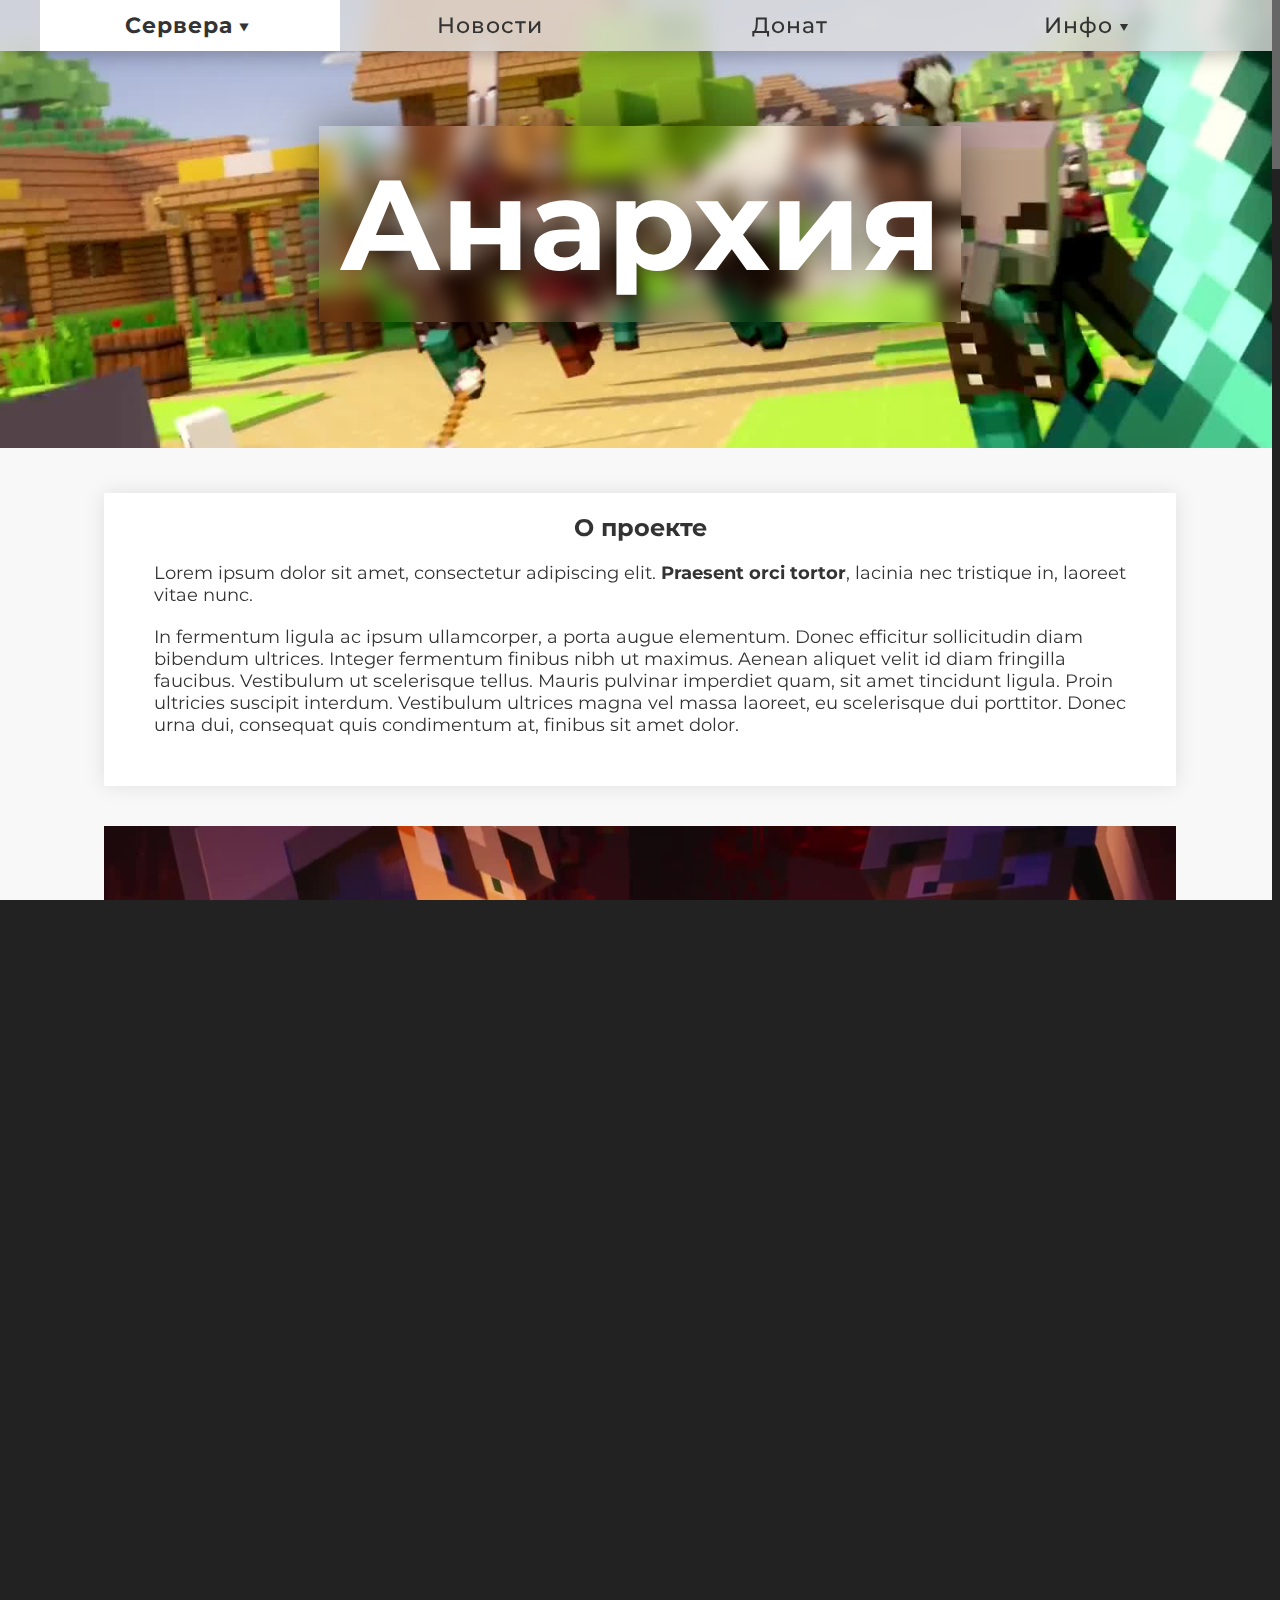
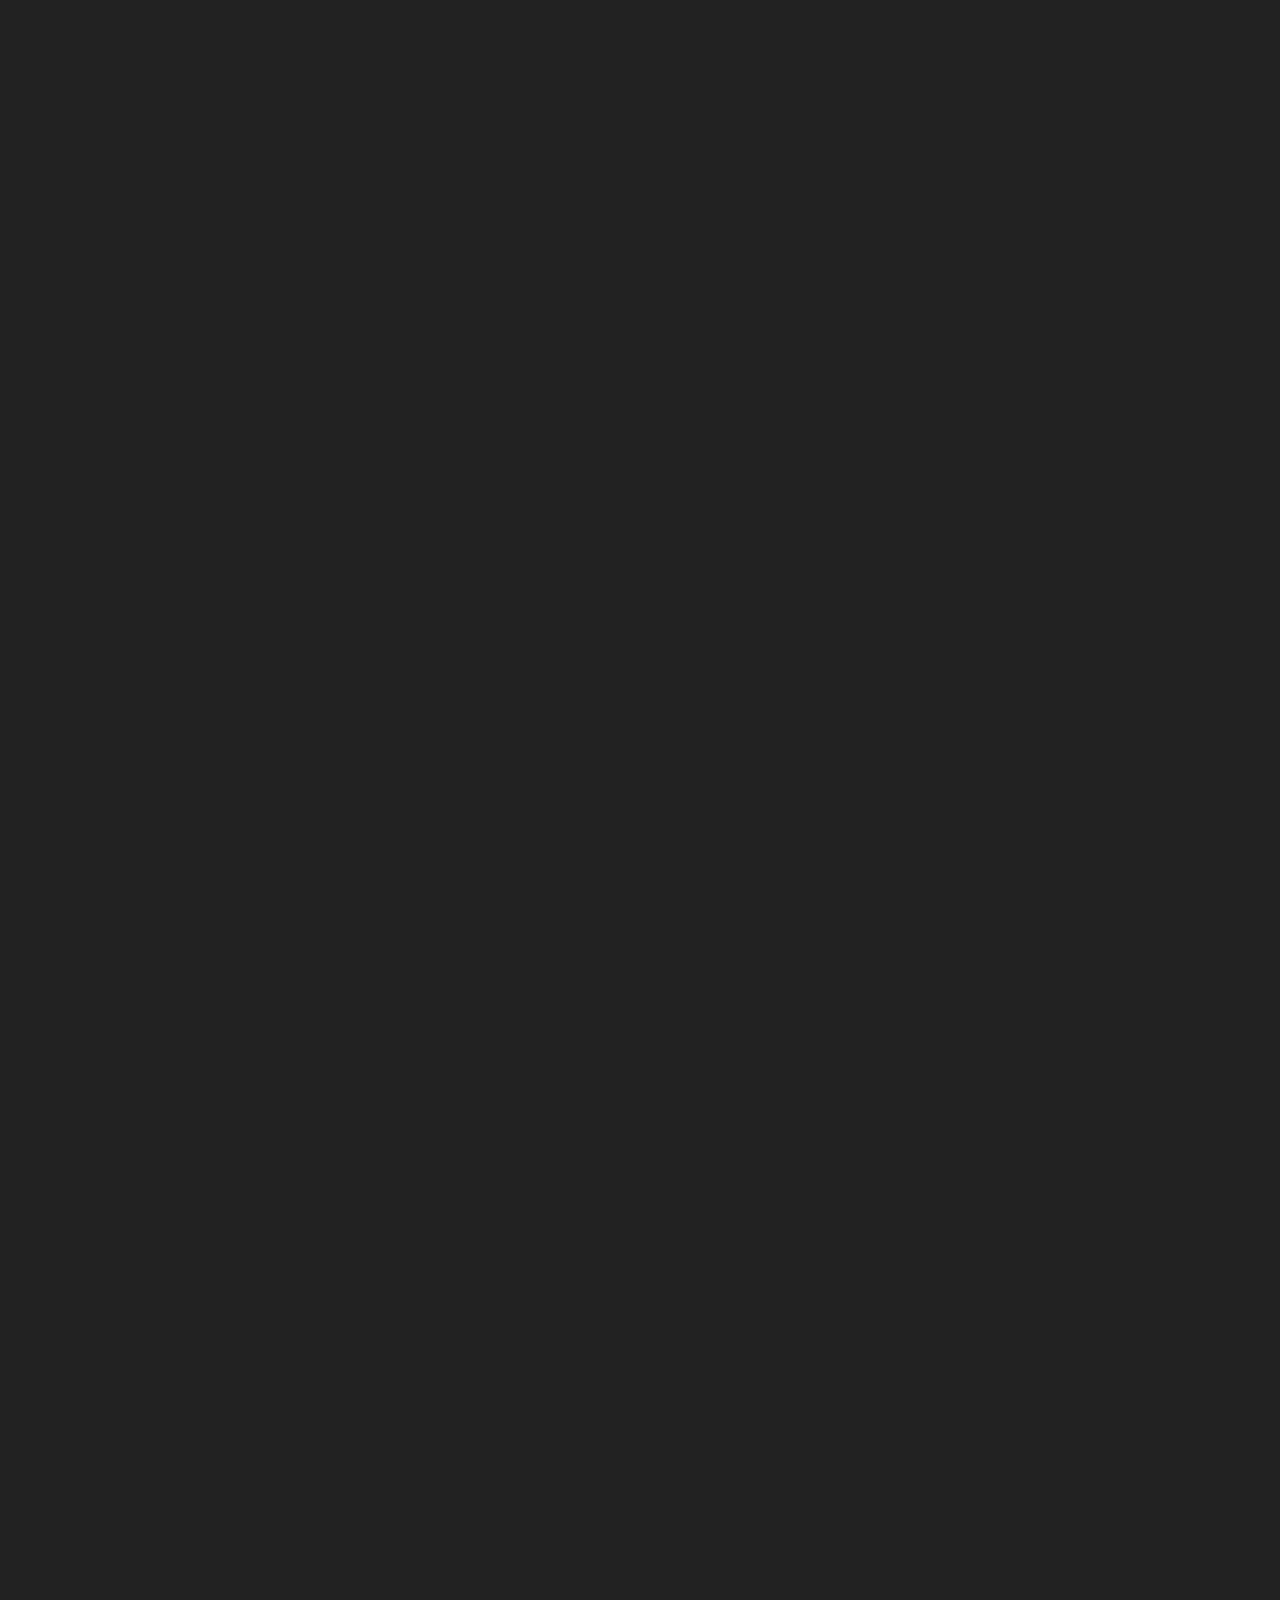
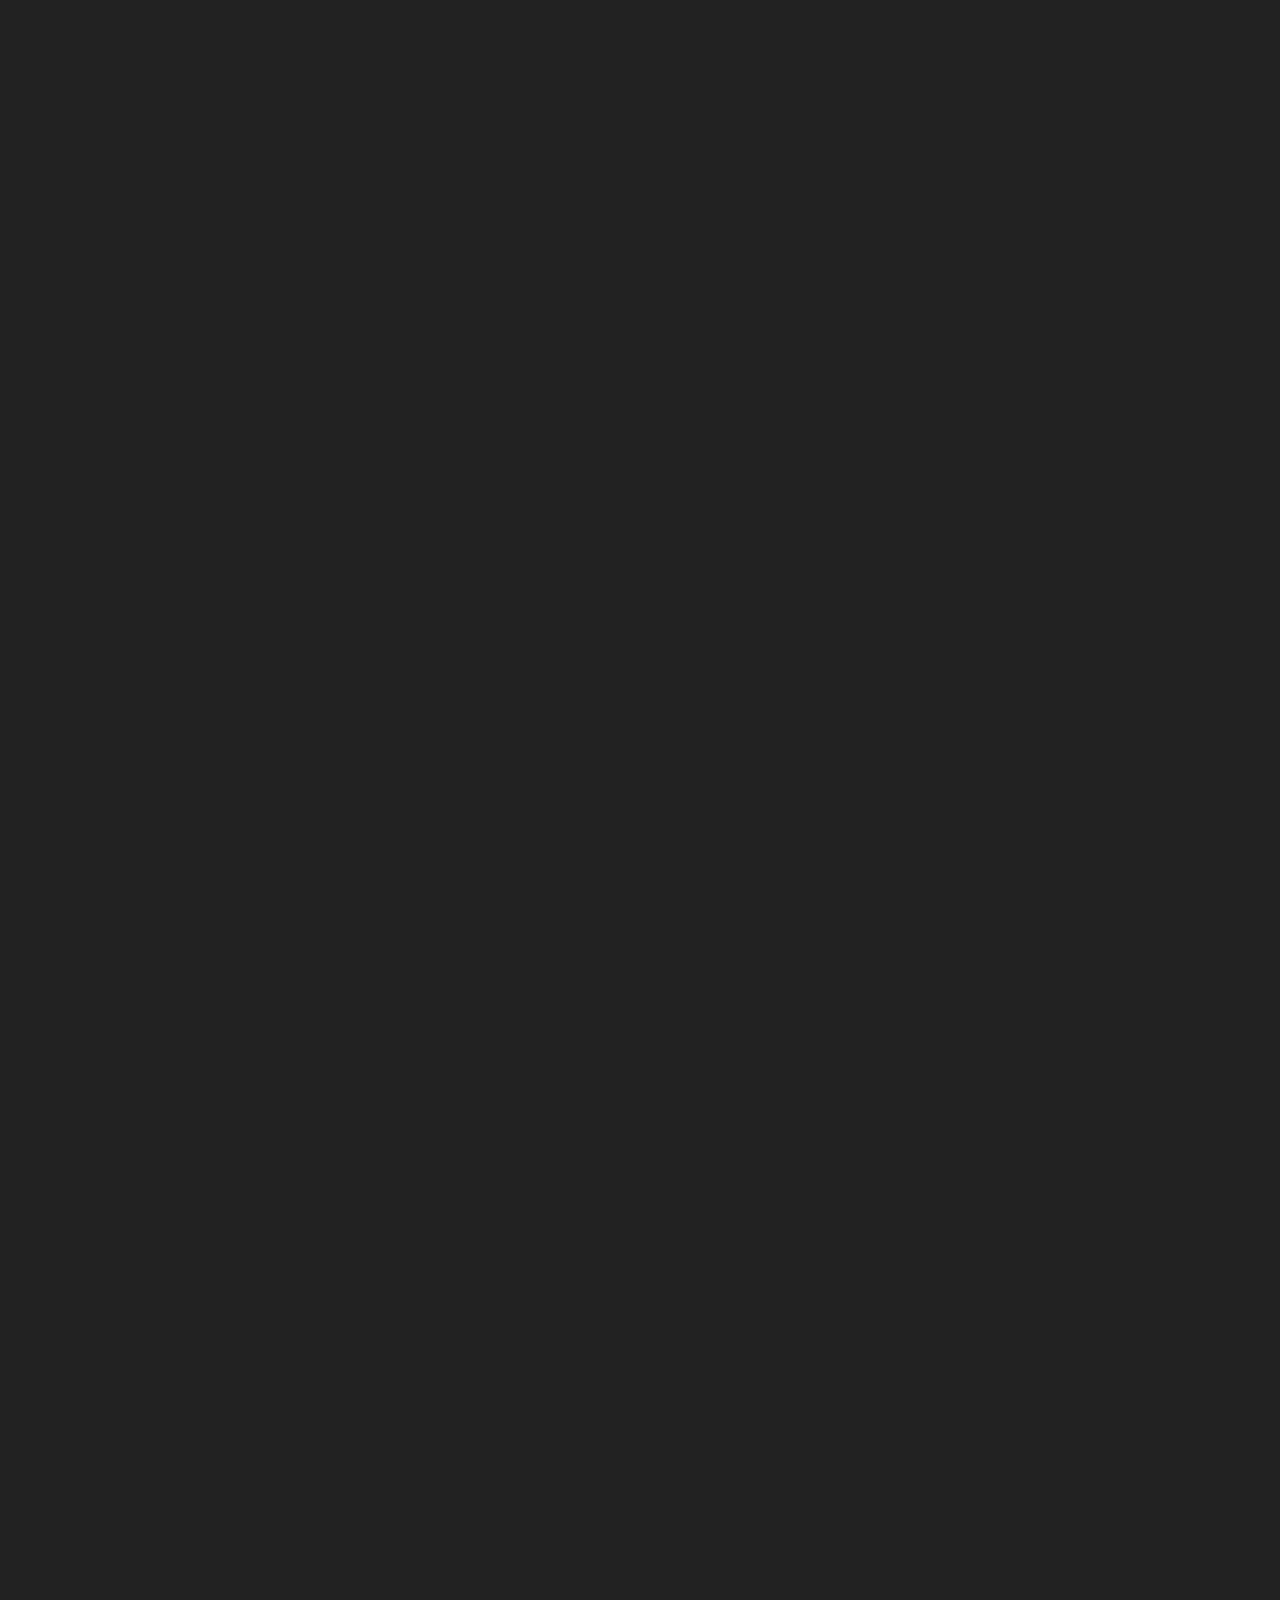
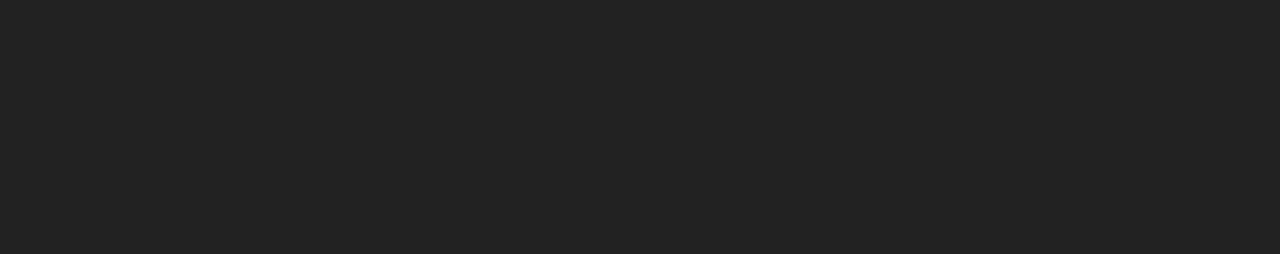
==== anarchy.html @ b5eed29a "Update v.1.7" ====
<!DOCTYPE html>
<html lang="en">
  <head>
    <link rel="shortcut icon" href="images/u_favicon.ico" type="image/x-icon">
    <link rel="stylesheet" href="css/style.css">
    <script src="libs/jquery.js"></script>
    <script src="libs/smooth-scrollbar.js"></script>
    <script src="libs/circle-progress.min.js"></script>
    <meta charset="utf-8">
    <meta name="viewport" content="width=device-width, initial-scale=1">
    <meta name="format-detection" content="telephone=no">
    <title>UltimaCraft</title>
  </head>
  <body id="smooth-scroll">
    <button class="top_bouble">⯅</button><a class="burger fixed">
      <div class="line"></div></a>
    <menu class="menu_bar">
      <ul class="menu">
        <li class="menu_button active_page">
          <ul class="sub_menu"><a class="menu_link listed" href="index.html">Сервера</a>
            <li><a class="menu_link" href="anarchy.html">Анархия</a></li>
            <li><a class="menu_link" href="index.html">Приватный</a></li>
          </ul>
        </li>
        <li class="menu_button"><a class="menu_link" href="news.html">Новости</a></li>
        <li class="menu_button"><a class="menu_link" href="donate.html">Донат</a></li>
        <li class="menu_button">
          <ul class="sub_menu"><a class="menu_link listed" href="info.html">Инфо</a>
            <li><a class="menu_link" href="info.html#rules">Правила</a></li>
            <li><a class="menu_link" href="info.html#commands">Команды</a></li>
            <li><a class="menu_link" href="info.html#mehcanics">Механики</a></li>
          </ul>
        </li>
      </ul>
    </menu>
    <div id="bg">
      <div class="block_header block_header_title"><img class="parallax_poster" src="images/anarchy/1_image.jpg" alt="">
        <h1 class="title absolute">Анархия</h1>
      </div>
      <div id="page">
        <div class="block">
          <h2>О проекте</h2>
          <p>Lorem ipsum dolor sit amet, consectetur adipiscing elit. <b>Praesent orci tortor</b>, lacinia nec tristique in, laoreet vitae nunc. </p>
          <p>In fermentum ligula ac ipsum ullamcorper, a porta augue elementum. Donec efficitur sollicitudin diam bibendum ultrices. Integer fermentum finibus nibh ut maximus. Aenean aliquet velit id diam fringilla faucibus. Vestibulum ut scelerisque tellus. Mauris pulvinar imperdiet quam, sit amet tincidunt ligula. Proin ultricies suscipit interdum. Vestibulum ultrices magna vel massa laoreet, eu scelerisque dui porttitor. Donec urna dui, consequat quis condimentum at, finibus sit amet dolor. </p>
        </div>
        <div class="block_header" id="create_a_team"><img class="parallax_poster" src="images/anarchy/2_image.jpg" alt="">
          <h1 class="title absolute">Собери команду!</h1>
        </div>
        <div class="block">
          <h2>Командная игра</h2>
          <p>Lorem ipsum dolor sit amet, consectetur adipiscing elit. <b>Praesent orci tortor</b>, lacinia nec tristique in, laoreet vitae nunc. </p>
          <p>In fermentum ligula ac ipsum ullamcorper, a porta augue elementum. Donec efficitur sollicitudin diam bibendum ultrices. Integer fermentum finibus nibh ut maximus. Aenean aliquet velit id diam fringilla faucibus. Vestibulum ut scelerisque tellus. Mauris pulvinar imperdiet quam, sit amet tincidunt ligula. Proin ultricies suscipit interdum. Vestibulum ultrices magna vel massa laoreet, eu scelerisque dui porttitor. Donec urna dui, consequat quis condimentum at, finibus sit amet dolor. </p>
        </div>
        <div class="block_header" id="hold_regions"><img class="parallax_poster" src="images/anarchy/3_image.jpg" alt="">
          <h1 class="title absolute">Захватывайте!</h1>
        </div>
        <div class="block">
          <h2>Захват регионов</h2>
          <p>Lorem ipsum dolor sit amet, consectetur adipiscing elit. <b>Praesent orci tortor</b>, lacinia nec tristique in, laoreet vitae nunc. </p>
          <p>In fermentum ligula ac ipsum ullamcorper, a porta augue elementum. Donec efficitur sollicitudin diam bibendum ultrices. Integer fermentum finibus nibh ut maximus. Aenean aliquet velit id diam fringilla faucibus. Vestibulum ut scelerisque tellus. Mauris pulvinar imperdiet quam, sit amet tincidunt ligula. Proin ultricies suscipit interdum. Vestibulum ultrices magna vel massa laoreet, eu scelerisque dui porttitor. Donec urna dui, consequat quis condimentum at, finibus sit amet dolor. </p>
        </div>
        <div class="block_header" id="fight"><img class="parallax_poster" src="images/anarchy/4_image.jpg" alt="">
          <h1 class="title absolute">Сражайтесь!</h1>
        </div>
        <div class="block">
          <h2>Кланы</h2>
          <p>Lorem ipsum dolor sit amet, consectetur adipiscing elit. <b>Praesent orci tortor</b>, lacinia nec tristique in, laoreet vitae nunc. </p>
          <p>In fermentum ligula ac ipsum ullamcorper, a porta augue elementum. Donec efficitur sollicitudin diam bibendum ultrices. Integer fermentum finibus nibh ut maximus. Aenean aliquet velit id diam fringilla faucibus. Vestibulum ut scelerisque tellus. Mauris pulvinar imperdiet quam, sit amet tincidunt ligula. Proin ultricies suscipit interdum. Vestibulum ultrices magna vel massa laoreet, eu scelerisque dui porttitor. Donec urna dui, consequat quis condimentum at, finibus sit amet dolor. </p>
        </div>
        <div class="block_header" id="win"><img class="parallax_poster" src="images/anarchy/5_image.jpg" alt="">
          <h1 class="title absolute">Побеждайте!</h1>
        </div>
        <div class="block">
          <h2>Призы</h2>
          <p>Lorem ipsum dolor sit amet, consectetur adipiscing elit. <b>Praesent orci tortor</b>, lacinia nec tristique in, laoreet vitae nunc. </p>
          <p>In fermentum ligula ac ipsum ullamcorper, a porta augue elementum. Donec efficitur sollicitudin diam bibendum ultrices. Integer fermentum finibus nibh ut maximus. Aenean aliquet velit id diam fringilla faucibus. Vestibulum ut scelerisque tellus. Mauris pulvinar imperdiet quam, sit amet tincidunt ligula. Proin ultricies suscipit interdum. Vestibulum ultrices magna vel massa laoreet, eu scelerisque dui porttitor. Donec urna dui, consequat quis condimentum at, finibus sit amet dolor. </p>
        </div>
      </div>
    </div>
    <footer>
      <div id="navigation">
        <ul class="navList">
          <li class="navItem">
            <h1>Главная</h1>
          </li>
          <li class="navItem"><a href="#servers">Сервера</a></li>
          <li class="navItem"><a href="news">Новости</a></li>
        </ul>
        <ul class="navList">
          <li class="navItem">
            <h1>Играть</h1>
          </li>
          <li class="navItem"><a href="#" target="_blank">Лаунчер Mojang</a></li>
          <li class="navItem"><a href="#">Наш Лаунчер</a></li>
        </ul>
        <ul class="navList">
          <li class="navItem">
            <h1>Донат</h1>
          </li>
          <li class="navItem"><a href="#">Задонатить</a></li>
        </ul>
        <ul class="navList">
          <li class="navItem">
            <h1>Инфо</h1>
          </li>
          <li class="navItem"><a href="#">Правила</a></li>
          <li class="navItem"><a href="#">Команды</a></li>
          <li class="navItem"><a href="#">Механики</a></li>
        </ul>
      </div><span id="copyright">© 2016-2021 SeriousCompany. All Rights Reserved.</span>
    </footer>
    <script src="js/main.js"></script>
    <script src="js/slides.js"></script>
    <script src="js/scroll-bar.js"></script>
    <script src="js/online_circles.js"></script>
    <script src="js/toggle_block.js"></script>
    <script src="js/server.js"></script>
    <script src="js/menu.js"></script>
  </body>
</html>
---- css/style.css ----
@charset "UTF-8";
@import url("https://fonts.googleapis.com/css2?family=Montserrat:ital,wght@0,100;0,200;0,300;0,400;0,500;0,600;0,700;0,800;0,900;1,100;1,200;1,300;1,400;1,500;1,600;1,700;1,800;1,900&display=swap");
@import url("https://fonts.googleapis.com/css2?family=Roboto:ital,wght@0,100;0,300;0,400;0,500;0,700;0,900;1,100;1,300;1,400;1,500;1,700;1,900&display=swap");
html {
  font-family: 'Montserrat', sans-serif;
  background-color: #222222;
  padding: 0;
  margin: 0;
  font-size: 62.5%;
  overflow-x: hidden;
  position: relative;
}

@media screen and (max-width: 875px) {
  html {
    font-size: 52.5%;
    width: 100vw;
  }
}

@media screen and (max-width: 575px) {
  html {
    font-size: 42.5%;
    width: 100vw;
  }
}

body {
  height: 100vh;
  width: 100vw;
  padding: 0;
  margin: 0;
  font-size: 1.4rem;
}

@media (prefers-color-scheme: dark) {
  body {
    color: #dddddd;
  }
}

@media (prefers-color-scheme: light) {
  body {
    color: #333333;
  }
}

@media (prefers-color-scheme: no-preference) {
  body {
    color: #333333;
  }
}

.fixed {
  position: fixed;
  top: 0;
  left: 0;
}

.custom-scrollbar-thumb {
  background-color: #666666 !important;
  border-radius: 0 !important;
  transition: background-color .5s;
}

.custom-scrollbar-thumb:hover {
  background-color: #0099ff !important;
}

.custom-scrollbar-track {
  background-color: #222222 !important;
  margin: 0 !important;
}

a {
  transition: color .5s;
}

a:hover, a:focus, a:active {
  outline: none;
  color: #FF7B01;
}

.centered {
  display: flex;
  justify-content: center;
}

header {
  height: 100vh;
  width: 100vw;
  background-color: #222222;
  background-size: cover;
  display: flex;
  justify-content: center;
  align-items: center;
  overflow: hidden;
}

#logotype {
  margin-top: 5%;
  width: 1100px;
  z-index: 1;
}

@media screen and (max-width: 575px) {
  #logotype {
    width: 100vw;
  }
}

#logotype p {
  margin: 0;
  font-size: 18.8rem;
  line-height: 15.6rem;
  font-weight: bold;
  color: white;
  display: block;
  text-shadow: 0 0 100px black;
}

@media screen and (max-width: 1024px) {
  #logotype p {
    font-size: 14.4rem;
    line-height: 12.8rem;
  }
}

@media screen and (max-width: 575px) {
  #logotype p {
    font-size: 9rem;
  }
}

#serious, #company {
  transition: transform 50ms;
  z-index: 1;
}

#company {
  text-align: right;
}

#company::after {
  content: 'C';
  position: absolute;
  right: -20%;
  font-size: 800%;
  z-index: -1;
  opacity: .02;
}

#serious::before {
  content: 'S';
  position: absolute;
  left: -20%;
  font-size: 800%;
  z-index: -1;
  opacity: .02;
}

#header_slider_box {
  position: absolute;
  overflow: hidden;
  width: inherit;
  height: inherit;
}

#header_slider {
  display: flex;
  position: relative;
  list-style-type: none;
  justify-content: center;
  width: inherit;
  height: inherit;
  margin: 0;
  padding: 0;
  overflow: hidden;
  z-index: 0;
}

.img_box {
  position: absolute;
  box-sizing: border-box;
  width: auto;
  height: auto;
  opacity: 0;
  -webkit-transition: opacity 5s;
  -moz-transition: opacity 5s;
  -o-transition: opacity 5s;
  transition: opacity 5s;
}

.img_box img {
  pointer-events: none;
  width: inherit;
  height: inherit;
}

.showing {
  opacity: 1;
}

.menu_bar {
  margin: 0;
  padding: 0;
  box-sizing: border-box;
  width: 100vw;
  backdrop-filter: blur(10px);
  position: absolute;
  box-shadow: 0 0 20px 5px rgba(0, 0, 0, 0.25);
  z-index: 4;
}

@media (prefers-color-scheme: dark) {
  .menu_bar {
    background-color: rgba(51, 51, 51, 0.8);
  }
}

@media (prefers-color-scheme: light) {
  .menu_bar {
    background-color: rgba(221, 221, 221, 0.8);
  }
}

@media (prefers-color-scheme: no-preference) {
  .menu_bar {
    background-color: rgba(51, 51, 51, 0.8);
  }
}

.menu {
  margin: 0 auto 0 auto;
  padding: 0;
  max-width: 1200px;
  display: flex;
  justify-content: space-between;
  flex-flow: row;
  list-style-type: none;
}

@media screen and (max-width: 575px) {
  .menu {
    width: 100vw;
    flex-flow: column;
  }
}

.menu_button {
  width: 100%;
  position: relative;
}

.menu_link, .sub_menu .menu_link, .sub_menu_mobile .menu_link {
  font-size: 2.2rem;
  letter-spacing: .1rem;
  font-weight: 500;
  text-decoration: none;
  display: block;
  text-align: center;
  vertical-align: middle;
  padding: 1.2rem;
  box-sizing: border-box;
  transition: background-color .5s, color .5s, padding .1s, font-size .1s;
}

@media (prefers-color-scheme: dark) {
  .menu_link, .sub_menu .menu_link, .sub_menu_mobile .menu_link {
    color: #ffffff;
  }
}

@media (prefers-color-scheme: light) {
  .menu_link, .sub_menu .menu_link, .sub_menu_mobile .menu_link {
    color: #333333;
  }
}

@media (prefers-color-scheme: no-preference) {
  .menu_link, .sub_menu .menu_link, .sub_menu_mobile .menu_link {
    color: #ffffff;
  }
}

@media screen and (max-width: 575px) {
  .menu_link, .sub_menu .menu_link, .sub_menu_mobile .menu_link {
    font-size: 2.8rem;
  }
}

.menu_link:hover, .menu_link:focus, .menu_link:active, .sub_menu .menu_link:hover, .sub_menu .menu_link:focus, .sub_menu .menu_link:active, .sub_menu_mobile .menu_link:hover, .sub_menu_mobile .menu_link:focus, .sub_menu_mobile .menu_link:active {
  outline: none;
  color: #ffffff;
  background-color: #0099ff;
}

.sub_menu, .sub_menu_mobile {
  margin: 0;
  padding: 0;
  position: absolute;
  height: inherit;
  width: inherit;
  max-height: 100%;
  overflow: hidden;
  display: flex;
  flex-flow: column;
  list-style-type: none;
  transition: max-height .5s, background-color .5s;
}

.sub_menu:hover, .sub_menu:focus, .sub_menu:active, .sub_menu_mobile:hover, .sub_menu_mobile:focus, .sub_menu_mobile:active {
  max-height: 1024px;
}

@media (prefers-color-scheme: dark) {
  .sub_menu:hover, .sub_menu:focus, .sub_menu:active, .sub_menu_mobile:hover, .sub_menu_mobile:focus, .sub_menu_mobile:active {
    background-color: #333333;
  }
}

@media (prefers-color-scheme: light) {
  .sub_menu:hover, .sub_menu:focus, .sub_menu:active, .sub_menu_mobile:hover, .sub_menu_mobile:focus, .sub_menu_mobile:active {
    background-color: #dddddd;
  }
}

@media (prefers-color-scheme: no-preference) {
  .sub_menu:hover, .sub_menu:focus, .sub_menu:active, .sub_menu_mobile:hover, .sub_menu_mobile:focus, .sub_menu_mobile:active {
    background-color: #444444;
  }
}

.sub_menu:hover .listed::after, .sub_menu:focus .listed::after, .sub_menu:active .listed::after, .sub_menu_mobile:hover .listed::after, .sub_menu_mobile:focus .listed::after, .sub_menu_mobile:active .listed::after {
  content: '⯅';
  font-size: 70%;
  margin: .5rem;
}

@media (prefers-color-scheme: dark) {
  .sub_menu .menu_link, .sub_menu_mobile .menu_link {
    background-color: rgba(51, 51, 51, 0.8);
  }
}

@media (prefers-color-scheme: light) {
  .sub_menu .menu_link, .sub_menu_mobile .menu_link {
    background-color: rgba(221, 221, 221, 0.8);
  }
}

@media (prefers-color-scheme: no-preference) {
  .sub_menu .menu_link, .sub_menu_mobile .menu_link {
    background-color: rgba(51, 51, 51, 0.8);
  }
}

.sub_menu .listed, .sub_menu_mobile .listed {
  background: rgba(0, 0, 0, 0);
}

.sub_menu_mobile {
  max-height: auto;
  position: static;
}

.listed {
  background: rgba(0, 0, 0, 0);
}

.listed::after {
  content: '⯆';
  font-size: 70%;
  margin: .5rem;
}

.active_page .menu_link {
  font-weight: 700;
}

@media (prefers-color-scheme: dark) {
  .active_page .menu_link {
    background-color: #666666;
  }
}

@media (prefers-color-scheme: light) {
  .active_page .menu_link {
    background-color: #ffffff;
  }
}

@media (prefers-color-scheme: no-preference) {
  .active_page .menu_link {
    background-color: #666666;
  }
}

.burger, .active_burger {
  width: 3rem;
  height: 3rem;
  padding: 2rem;
  box-sizing: content-box;
  backdrop-filter: blur(10px);
  box-shadow: 0 0 20px 5px rgba(0, 0, 0, 0.25);
  z-index: 5;
  border: none;
  border-radius: 0;
  position: absolute;
  display: flex;
  justify-content: center;
  align-items: center;
  cursor: pointer;
  transition: background-color .5s;
}

@media (prefers-color-scheme: dark) {
  .burger, .active_burger {
    background-color: rgba(51, 51, 51, 0.8);
  }
}

@media (prefers-color-scheme: light) {
  .burger, .active_burger {
    background-color: rgba(221, 221, 221, 0.8);
  }
}

@media (prefers-color-scheme: no-preference) {
  .burger, .active_burger {
    background-color: rgba(51, 51, 51, 0.8);
  }
}

.burger:hover .line, .active_burger:hover .line {
  background-color: #0099ff;
}

.burger:hover .line::before, .active_burger:hover .line::before {
  background-color: #0099ff;
}

.burger:hover .line::after, .active_burger:hover .line::after {
  background-color: #0099ff;
}

.burger .line, .active_burger .line {
  width: 100%;
  height: .5rem;
  background-color: #ffffff;
  position: relative;
  transition: background-color .5s;
}

.burger .line::before, .active_burger .line::before {
  content: '';
  height: .5rem;
  width: 100%;
  position: absolute;
  top: -1rem;
  left: 0;
  max-width: 100%;
  background-color: #ffffff;
  transition: background-color .5s, max-width .5s, top .5s;
}

.burger .line::after, .active_burger .line::after {
  content: '';
  height: .5rem;
  width: 100%;
  position: absolute;
  top: 1rem;
  right: 0;
  max-width: 100%;
  background-color: #ffffff;
  transition: background-color .5s, max-width .5s, top .5s;
}

.active_burger .line::before {
  top: 0;
}

.active_burger .line::after {
  top: 0;
}

.top_bouble {
  font-family: 'Montserrat', sans-serif;
  position: absolute;
  z-index: 10;
  right: 5vw;
  width: 7rem;
  height: 7rem;
  margin-bottom: -5vh;
  cursor: pointer;
  font-size: 4.8rem;
  border: none;
  background-color: rgba(51, 51, 51, 0.8);
  backdrop-filter: blur(10px);
  color: #ffffff;
  text-align: center;
  border-radius: 0;
  box-shadow: 0 0 20px rgba(0, 0, 0, 0.25);
  transition: background-color .5s;
}

.top_bouble:hover, .top_bouble:focus, .top_bouble:active {
  outline: none;
  background-color: #0099ff;
}

#bg {
  max-width: 100vw;
  position: relative;
  z-index: 3;
}

@media (prefers-color-scheme: dark) {
  #bg {
    background-color: #222222;
  }
}

@media (prefers-color-scheme: light) {
  #bg {
    background-color: #f8f8f8;
  }
}

@media (prefers-color-scheme: no-preference) {
  #bg {
    background-color: #f8f8f8;
  }
}

#page {
  max-width: 1200px;
  margin: 0 auto 0 auto;
  box-sizing: border-box;
  padding: 5vh 5vw;
  position: relative;
}

@media screen and (max-width: 575px) {
  #page {
    width: 100vw;
    padding: 3vh 5vw;
  }
}

#page .right, #page .left {
  font-size: 3.6rem;
  background: linear-gradient(0.25turn, rgba(0, 153, 255, 0.25), rgba(255, 255, 255, 0));
  padding: .5rem 2rem;
  font-weight: bold;
  margin: 4rem 0;
}

@media screen and (max-width: 575px) {
  #page .right, #page .left {
    padding: 0;
  }
}

#page .right {
  text-align: right;
  background: linear-gradient(0.25turn, rgba(255, 255, 255, 0), rgba(0, 153, 255, 0.25));
}

.server_box {
  box-sizing: border-box;
  background-color: #ffffff;
  display: flex;
  justify-content: space-between;
  margin-bottom: 4rem;
  box-shadow: 0 0 20px rgba(0, 0, 0, 0.1);
  transform: scale(1);
  transition: transform .5s, box-shadow .5s;
}

@media screen and (max-width: 575px) {
  .server_box {
    flex-direction: column;
  }
}

.server_box:hover {
  box-shadow: 0 0 20px rgba(0, 0, 0, 0.25);
  transform: scale(1.01);
}

.server_box::last-child {
  margin-bottom: 0;
}

.server_box .left_part {
  display: flex;
}

@media screen and (max-width: 575px) {
  .server_box .left_part {
    flex-direction: row;
    margin: 1rem 0;
  }
}

.server_box .left_part img {
  width: 10rem;
  height: 10rem;
}

.server_box .left_part .info {
  margin-left: 2rem;
  display: flex;
  flex-direction: column;
  justify-content: space-around;
}

.server_box .left_part .info h2 {
  font-weight: bold;
  font-size: 2.4rem;
  margin: 0;
}

.server_box .left_part .ip {
  display: flex;
  flex-direction: row;
  justify-content: space-between;
}

@media screen and (max-width: 575px) {
  .server_box .left_part .ip {
    flex-direction: column;
  }
}

.server_box .left_part .ip a, .server_box .left_part .ip p {
  font-weight: bold;
  font-size: 1.8rem;
  margin: 0;
  margin-right: 2rem;
}

.server_box .left_part .ip a {
  color: #0099ff;
}

.server_box .left_part .ip .ip_adress {
  cursor: pointer;
}

.server_box .right_part {
  display: flex;
  align-items: center;
}

@media screen and (max-width: 575px) {
  .server_box .right_part {
    flex-direction: column;
    margin: 1rem 0;
  }
}

.status {
  display: flex;
  align-items: center;
  height: auto;
}

.status p {
  margin-left: auto;
  text-align: right;
  font-weight: bold;
  margin-right: 3rem;
  text-transform: uppercase;
  font-size: 1.8rem;
}

@media screen and (max-width: 575px) {
  .status .circle_bar {
    transform: scale(0.5);
  }
  .status .circle_bar span {
    transform: scale(2.5);
    margin-right: -300%;
  }
}

.online {
  background: linear-gradient(0.25turn, rgba(255, 255, 255, 0), rgba(67, 255, 1, 0.25));
}

@media screen and (max-width: 575px) {
  .online {
    background: linear-gradient(0.5turn, rgba(255, 255, 255, 0), rgba(67, 255, 1, 0.25));
  }
}

.online .status p {
  color: #43FF01;
}

.offline {
  background: linear-gradient(0.25turn, rgba(255, 255, 255, 0), rgba(255, 123, 1, 0.25));
}

@media screen and (max-width: 575px) {
  .offline {
    background: linear-gradient(0.5turn, rgba(255, 255, 255, 0), rgba(255, 123, 1, 0.25));
  }
}

.offline .status p {
  color: #FF7B01;
}

.only_registered {
  background: linear-gradient(0.25turn, rgba(255, 255, 255, 0), rgba(0, 153, 255, 0.25));
}

@media screen and (max-width: 575px) {
  .only_registered {
    background: linear-gradient(0.5turn, rgba(255, 255, 255, 0), rgba(0, 153, 255, 0.25));
  }
}

.only_registered .status p {
  color: #0099ff;
}

.circle_bar {
  position: relative;
  display: flex;
  justify-content: center;
  align-items: center;
}

.circle_bar span {
  font-size: 1.4rem;
  font-weight: 600;
  position: absolute;
}

.block_header {
  overflow: hidden;
  display: flex;
  align-items: center;
  justify-content: center;
  position: relative;
  margin-bottom: 4rem;
}

.block_header img {
  width: 100%;
  margin: 0;
}

.block_header_title {
  height: 35vw;
  margin: 0;
}

.block_header_title .title {
  backdrop-filter: blur(10px);
  padding: 2rem;
  box-shadow: 0 0 50px rgba(0, 0, 0, 0.5);
}

.title {
  display: inline-block;
  color: #ffffff;
  font-size: 12.8rem;
  width: auto;
  text-align: center;
  text-shadow: 0 0 50px rgba(0, 0, 0, 0.7);
}

@media screen and (max-width: 875px) {
  .title {
    font-size: 7.2rem;
  }
}

.absolute {
  position: absolute;
}

.block, .card {
  box-sizing: border-box;
  position: relative;
  display: flex;
  flex-direction: column;
  justify-content: space-between;
  margin-bottom: 4rem;
  overflow: hidden;
  padding-bottom: 5rem;
  max-width: auto;
  box-shadow: 0 0 20px rgba(0, 0, 0, 0.1);
  transform: scale(1);
  transition: transform .5s, box-shadow .5s;
}

@media (prefers-color-scheme: dark) {
  .block, .card {
    background-color: #333333;
  }
}

@media (prefers-color-scheme: light) {
  .block, .card {
    background-color: #ffffff;
  }
}

@media (prefers-color-scheme: no-preference) {
  .block, .card {
    background-color: #ffffff;
  }
}

.block:hover, .card:hover {
  box-shadow: 0 0 20px rgba(0, 0, 0, 0.25);
  transform: scale(1.01);
}

.block::last-child, .card::last-child {
  margin-bottom: 0;
}

.block h2, .card h2 {
  font-size: 2.4rem;
  text-align: center;
  margin: 2rem 0 0 0;
}

.block .block_header, .card .block_header {
  max-height: 30vh;
  margin: 0;
}

.content, .block {
  position: relative;
  display: flex;
  flex-direction: column;
}

.content p, .content ul, .content li, .content hr, .content iframe, .content img, .content .text_box, .block p, .block ul, .block li, .block hr, .block iframe, .block img, .block .text_box {
  margin: 2rem 5rem 0 5rem;
  padding: 0;
  font-size: 1.8rem;
  box-sizing: border-box;
}

@media screen and (max-width: 575px) {
  .content p, .content ul, .content li, .content hr, .content iframe, .content img, .content .text_box, .block p, .block ul, .block li, .block hr, .block iframe, .block img, .block .text_box {
    margin: .5rem 2rem 0 2rem;
  }
}

.content ul, .block ul {
  list-style: square;
}

.content li, .block li {
  margin: 2rem 0 0 2rem;
}

.content a, .block a {
  color: #0099ff;
  transition: color .5s;
}

.content a:hover, .content a:focus, .content a:active, .block a:hover, .block a:focus, .block a:active {
  outline: none;
  color: #FF7B01;
}

.content hr, .block hr {
  width: calc(100% - 10rem);
}

.content iframe, .block iframe {
  margin-right: auto;
  margin-left: auto;
}

.content iframe, .content img, .block iframe, .block img {
  box-shadow: 0 0 20px rgba(0, 0, 0, 0.25);
}

.content .blue, .block .blue {
  color: #0099ff;
}

.content .orange, .block .orange {
  color: #FF7B01;
}

.content .green, .block .green {
  color: #43FF01;
}

.content .text_box, .block .text_box {
  position: relative;
  overflow-y: scroll;
  height: auto;
}

.content .text_box p, .block .text_box p {
  margin: 0;
  margin-top: 2rem;
}

.show, .hide {
  display: inline;
  color: #0099ff;
  margin: 2rem auto 0 auto;
  text-decoration: none;
}

.publication {
  display: flex;
  justify-content: space-between;
  margin: 2rem 5rem 0 5rem;
  padding: 0;
  font-size: 1.2rem;
  word-spacing: .5rem;
  color: #666666;
}

.button {
  cursor: pointer;
  padding: 1rem 3rem;
  border: none;
  border-radius: 0;
  font-size: 1.8rem;
  font-weight: 600;
  box-shadow: 0 0 20px rgba(0, 0, 0, 0);
  transition: background-color .5s, box-shadow .5s;
}

@media (prefers-color-scheme: dark) {
  .button {
    background-color: #666666;
    color: #ffffff;
  }
}

@media (prefers-color-scheme: light) {
  .button {
    background-color: #333333;
    color: #ffffff;
  }
}

@media (prefers-color-scheme: no-preference) {
  .button {
    background-color: #333333;
    color: #ffffff;
  }
}

.button:hover, .button:focus, .button:active {
  outline: none;
  background-color: #0099ff;
  box-shadow: 0 0 20px rgba(0, 0, 0, 0.25);
}

.support {
  display: flex;
  justify-content: center;
}

.support .button {
  font-size: 2.4rem;
  padding: 2rem 6rem;
}

.email {
  cursor: pointer;
}

.cards_box {
  position: relative;
  display: flex;
  flex-direction: row;
  flex-wrap: wrap;
  justify-content: space-around;
}

.card {
  max-width: 400px;
  display: block;
}

.card:hover .block_header {
  transform: scale(1.05);
}

.card .block_header {
  max-height: 100vh;
  overflow: hidden;
  display: flex;
  align-items: center;
  transition: transform 3s;
}

.card .block_header img {
  width: 100%;
  height: 100%;
  margin: 0;
}

.card ul, .card p {
  margin: 1rem 5rem 0 5rem;
  font-size: 1.8rem;
  font-weight: bold;
}

.card ul {
  padding-left: 1.8rem;
  overflow: hidden;
}

.card li {
  font-size: 1.4rem;
  font-weight: 500;
}

.card a {
  color: #0099ff;
}

.card a:hover {
  color: #FF7B01;
}

.money, .button_buy {
  display: flex;
  flex-direction: column;
}

.buy {
  margin: 2rem 5rem 0 5rem;
  display: flex;
  justify-content: space-between;
}

.price {
  font-size: 3.6rem;
  font-weight: 600;
  color: #0099ff;
}

.old_price {
  font-size: 2.4rem;
  text-decoration: line-through;
}

.blue {
  background: linear-gradient(rgba(255, 255, 255, 0) 50%, rgba(0, 153, 255, 0.25));
}

.blue .price {
  color: #0099ff;
}

.blue .old_price {
  color: rgba(0, 153, 255, 0.5);
}

.green {
  background: linear-gradient(rgba(255, 255, 255, 0) 50%, rgba(67, 255, 1, 0.25));
}

.green .price {
  color: #43FF01;
}

.green .old_price {
  color: rgba(67, 255, 1, 0.5);
}

.orange {
  background: linear-gradient(rgba(255, 255, 255, 0) 50%, rgba(255, 123, 1, 0.25));
}

.orange .price {
  color: #FF7B01;
}

.orange .old_price {
  color: rgba(255, 123, 1, 0.5);
}

.yellow {
  background: linear-gradient(rgba(255, 255, 255, 0) 50%, rgba(255, 184, 0, 0.25));
}

.yellow .price {
  color: #FFB800;
}

.yellow .old_price {
  color: rgba(255, 184, 0, 0.5);
}

.magenta {
  background: linear-gradient(rgba(255, 255, 255, 0) 50%, rgba(255, 0, 122, 0.25));
}

.magenta .price {
  color: #FF007A;
}

.magenta .old_price {
  color: rgba(255, 0, 122, 0.5);
}

.purple {
  background: linear-gradient(rgba(255, 255, 255, 0) 50%, rgba(158, 0, 255, 0.25));
}

.purple .price {
  color: #9E00FF;
}

.purple .old_price {
  color: rgba(158, 0, 255, 0.5);
}

.copied_popup {
  position: absolute;
  color: #ffffff;
  font-weight: bolder;
  background-color: #0099ff;
  padding: 1rem;
  margin-top: -1rem;
  box-shadow: 0 0 20px rgba(0, 0, 0, 0.25);
}

.copied_popup::before {
  content: '';
  position: absolute;
  width: 1.5rem;
  height: 1.5rem;
  background-color: #0099ff;
  transform: rotateZ(45deg);
  margin-left: -1.8rem;
  margin-top: 0.3rem;
}

footer {
  display: flex;
  justify-content: center;
  flex-direction: column;
  box-shadow: 0 0 20px 5px rgba(0, 0, 0, 0.25);
  padding: 6vh 0;
}

@media (prefers-color-scheme: dark) {
  footer {
    background-color: #333333;
    color: #666666;
  }
}

@media (prefers-color-scheme: light) {
  footer {
    background-color: #dddddd;
    color: #666666;
  }
}

@media (prefers-color-scheme: no-preference) {
  footer {
    background-color: #333333;
    color: #666666;
  }
}

footer ul {
  padding: 0;
  margin: 0;
  list-style-type: none;
}

footer a {
  color: #0099ff;
  font-size: 1.8rem;
  font-weight: 500;
  text-decoration: none;
  line-height: 3rem;
  transition: color .5s;
}

footer a:hover {
  color: #ffffff;
}

#copyright {
  font-size: 1.8rem;
  font-weight: 500;
  margin: 0 auto;
  margin-top: 6vh;
}

@media screen and (max-width: 575px) {
  #copyright {
    font-size: 1.4rem;
  }
}

#navigation {
  display: flex;
  width: 1200px;
  margin: 0 auto;
  box-sizing: border-box;
  padding: 0 5vw;
  align-content: center;
  justify-content: space-between;
  flex-direction: row;
}

@media screen and (max-width: 575px) {
  #navigation {
    flex-direction: column;
    width: 100vw;
  }
}
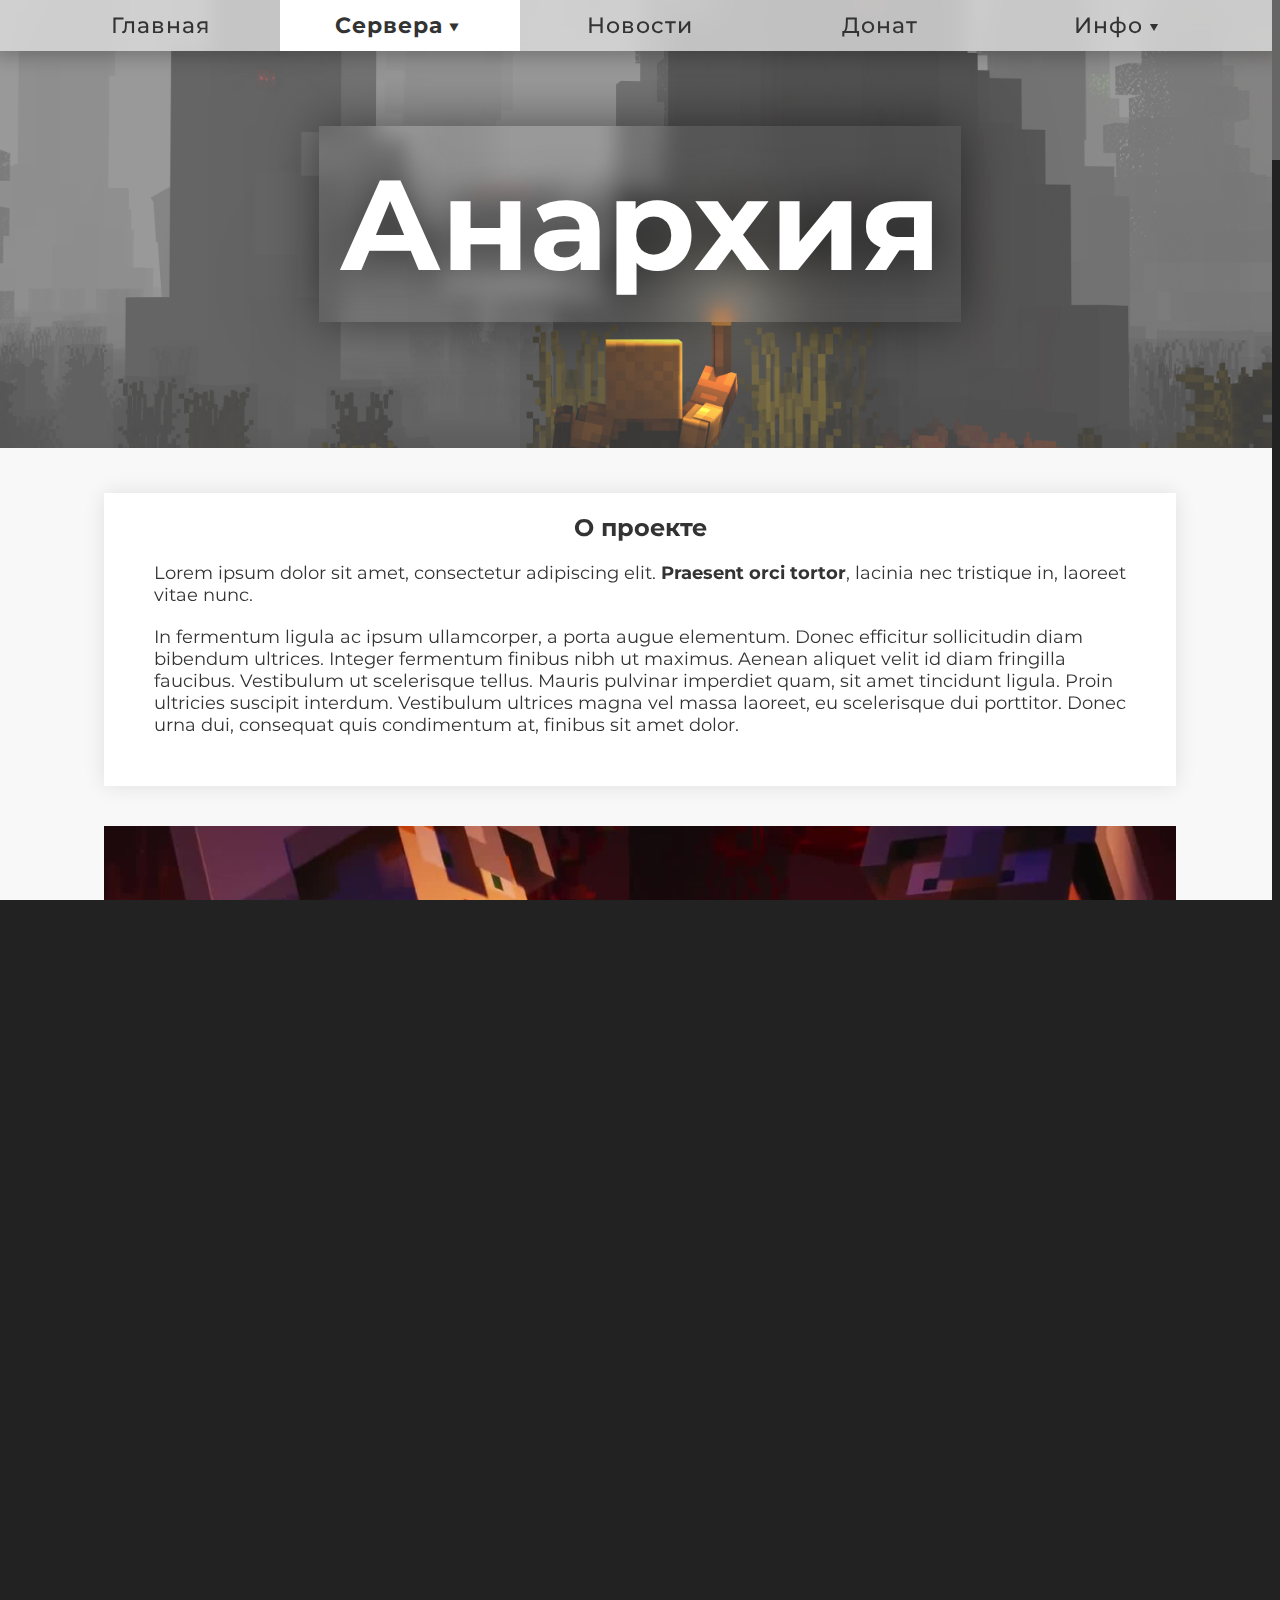
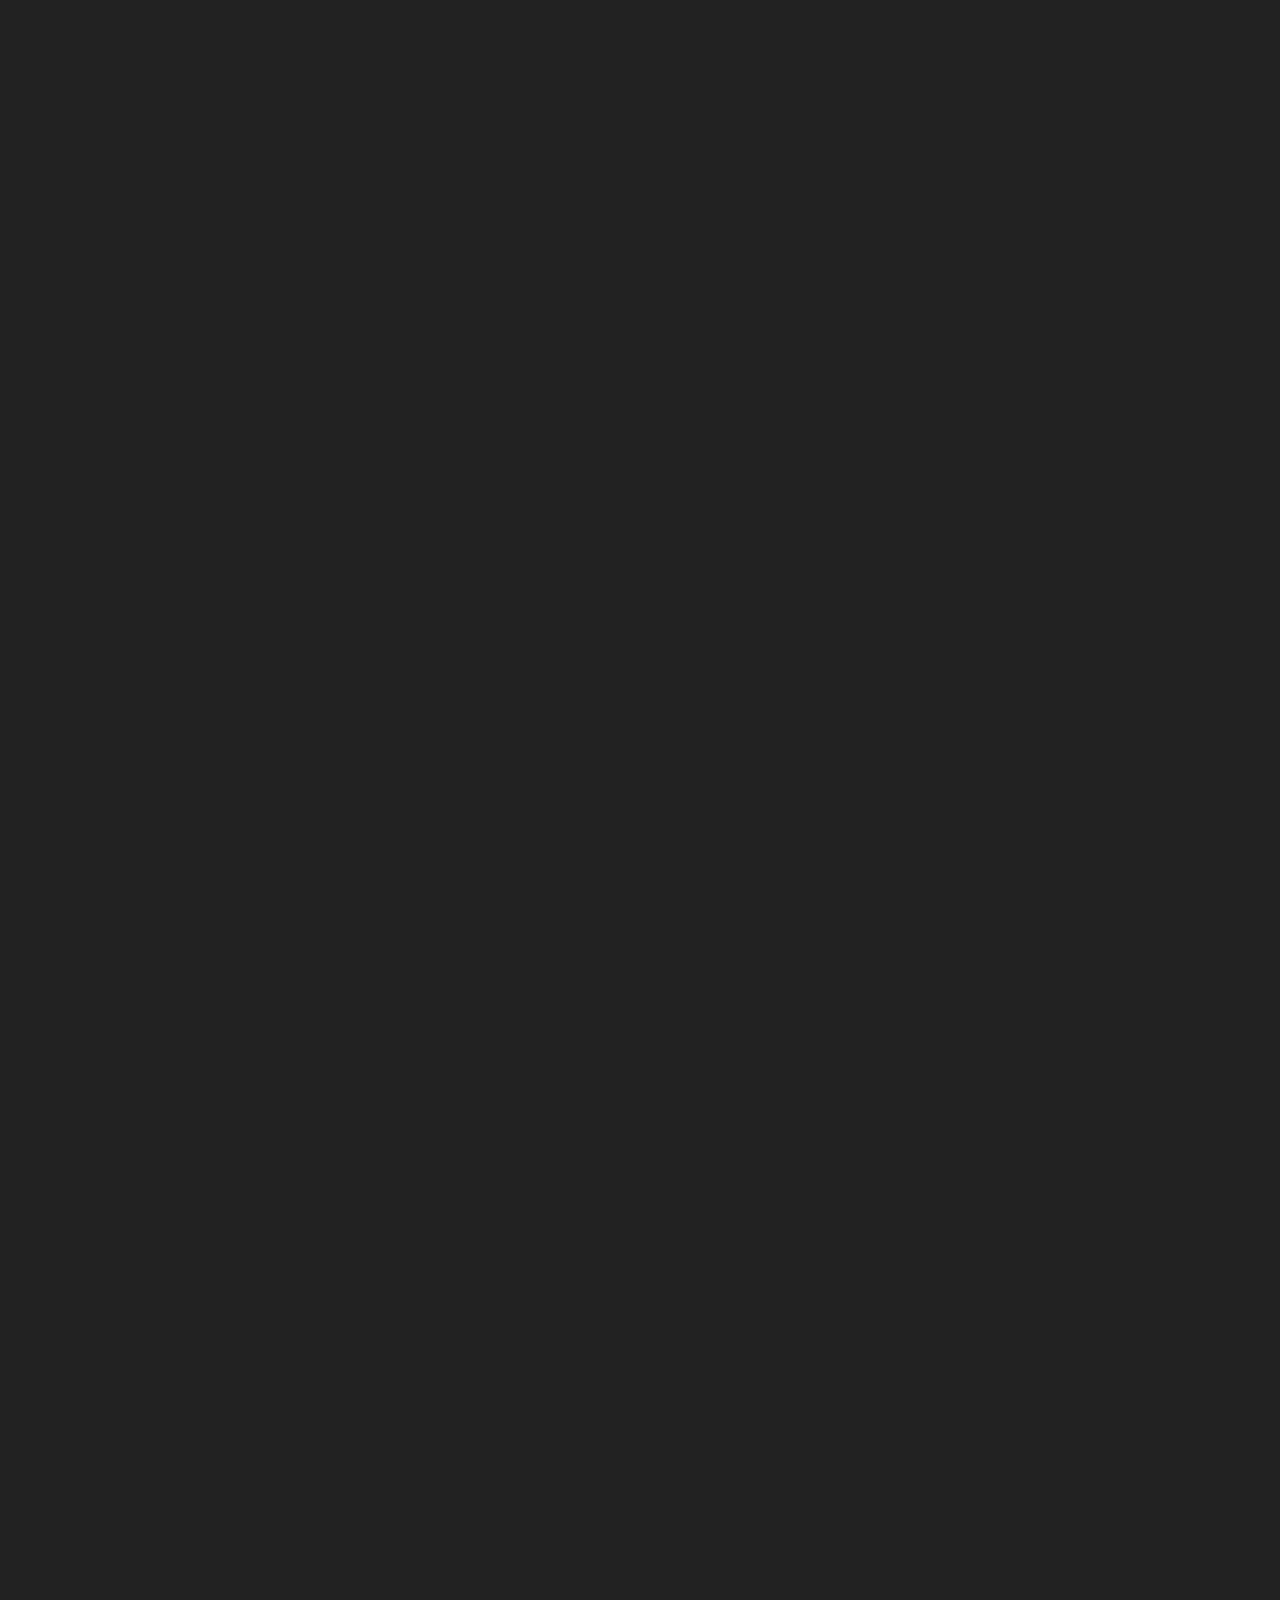
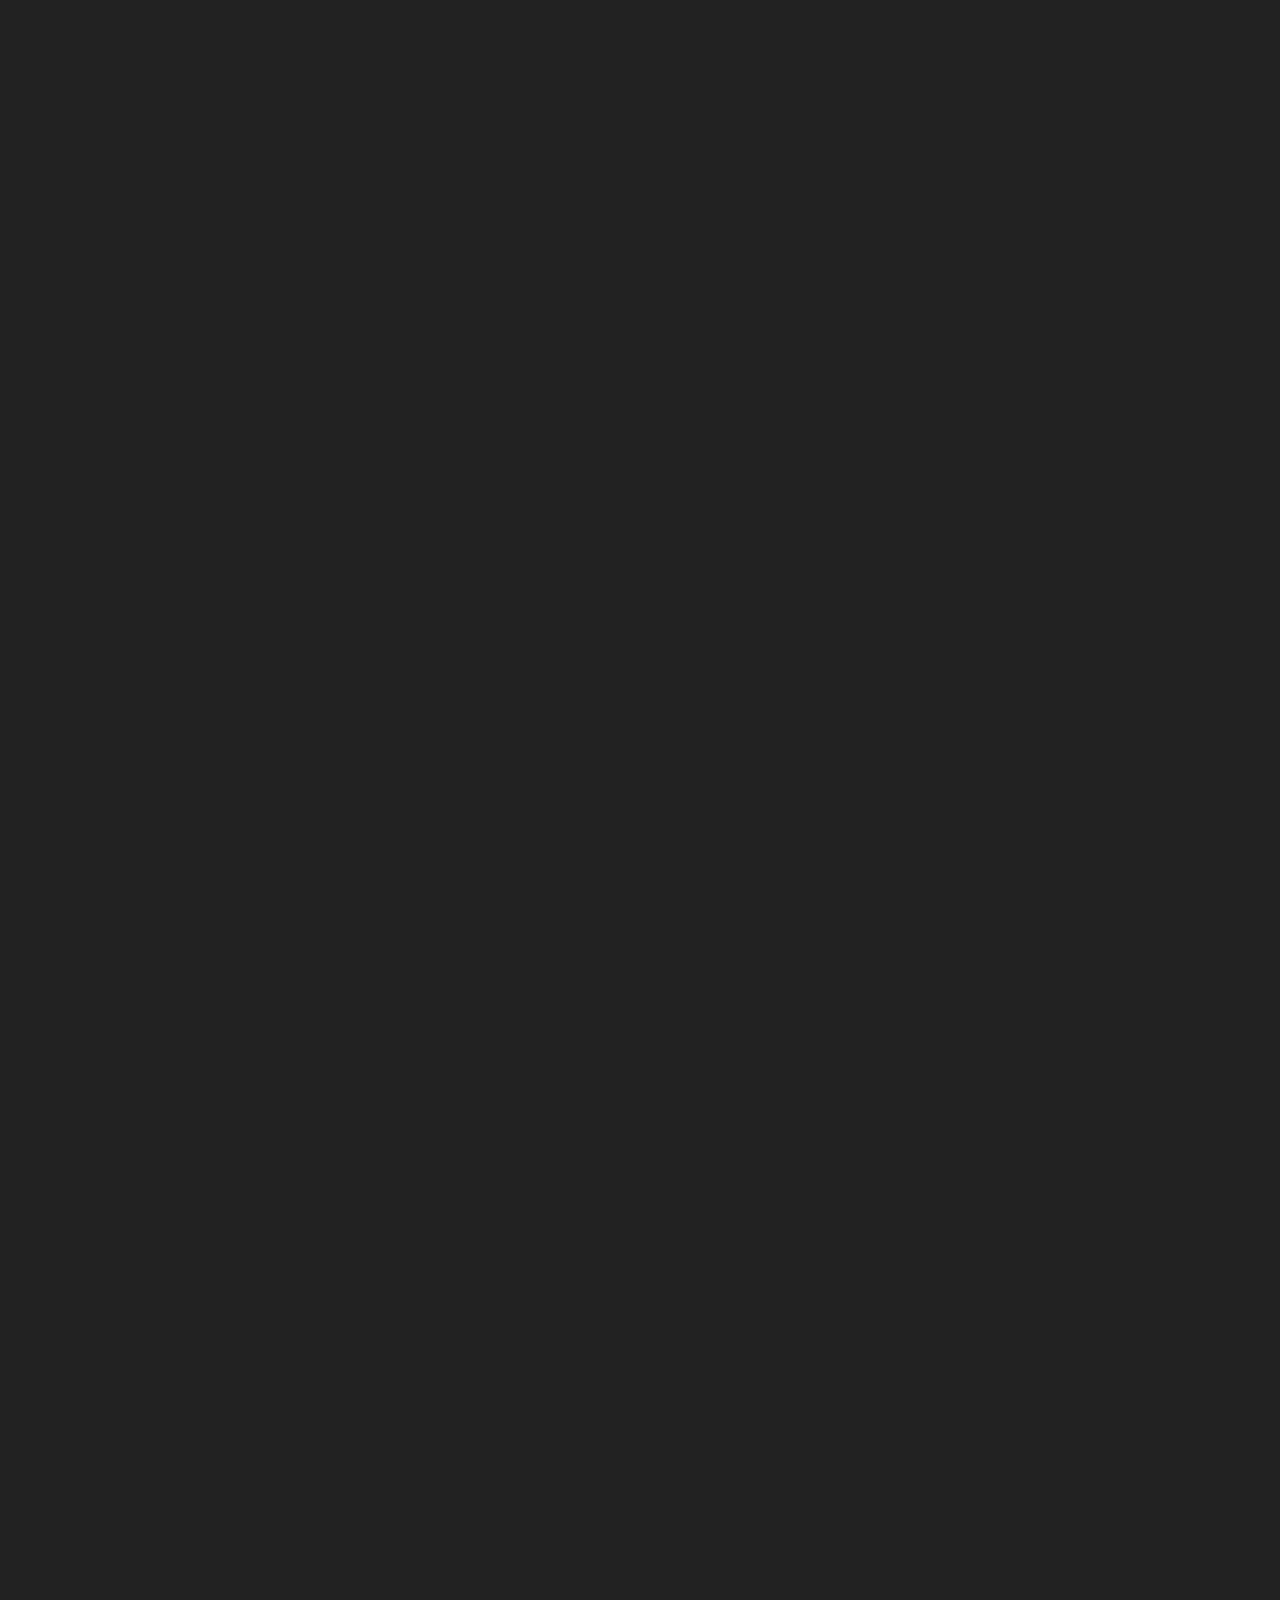
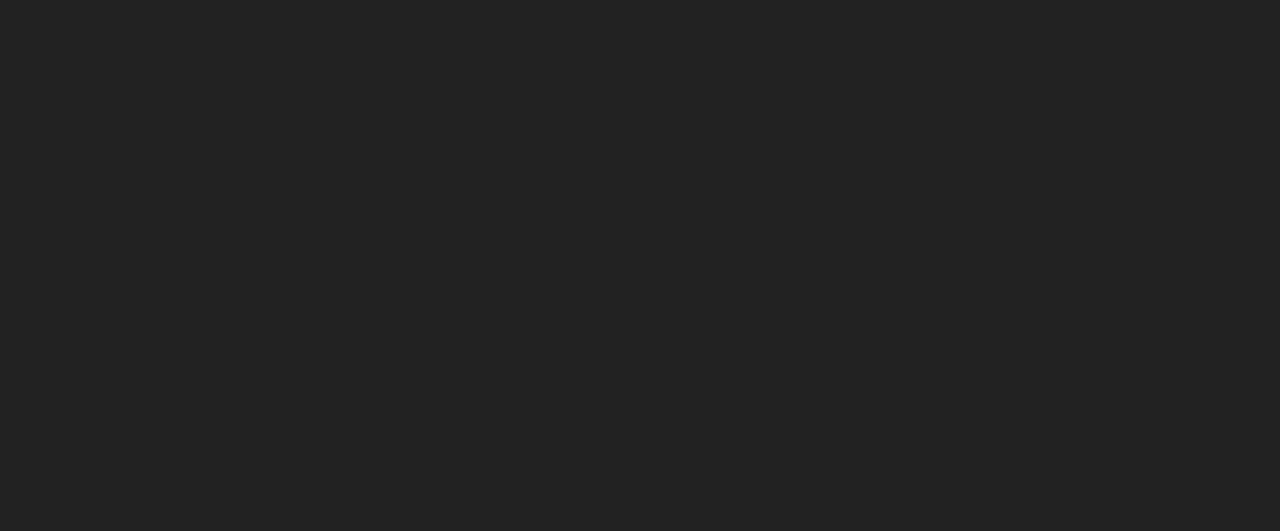
==== commit f83a64d0: "Update v.1.8" ====
--- a/anarchy.html
+++ b/anarchy.html
@@ -12,20 +12,23 @@
     <title>UltimaCraft</title>
   </head>
   <body id="smooth-scroll">
-    <button class="top_bouble">⯅</button><a class="burger fixed">
+    <button class="top_bouble">⯅</button>
+    <div class="fixed" id="loading_screen"></div><a class="burger fixed">
       <div class="line"></div></a>
     <menu class="menu_bar">
       <ul class="menu">
+        <li class="menu_button"><a class="menu_link" href="index.html">Главная</a></li>
         <li class="menu_button active_page">
-          <ul class="sub_menu"><a class="menu_link listed" href="index.html">Сервера</a>
+          <ul class="sub_menu"><a class="menu_link listed" href="servers.html">Сервера</a>
             <li><a class="menu_link" href="anarchy.html">Анархия</a></li>
-            <li><a class="menu_link" href="index.html">Приватный</a></li>
+            <li><a class="menu_link" href="servers.html">Приватный</a></li>
           </ul>
         </li>
         <li class="menu_button"><a class="menu_link" href="news.html">Новости</a></li>
         <li class="menu_button"><a class="menu_link" href="donate.html">Донат</a></li>
         <li class="menu_button">
           <ul class="sub_menu"><a class="menu_link listed" href="info.html">Инфо</a>
+            <li><a class="menu_link" href="info.html#play">Играть</a></li>
             <li><a class="menu_link" href="info.html#rules">Правила</a></li>
             <li><a class="menu_link" href="info.html#commands">Команды</a></li>
             <li><a class="menu_link" href="info.html#mehcanics">Механики</a></li>
@@ -34,7 +37,7 @@
       </ul>
     </menu>
     <div id="bg">
-      <div class="block_header block_header_title"><img class="parallax_poster" src="images/anarchy/1_image.jpg" alt="">
+      <div class="block_header block_header_title"><img class="parallax_poster" src="images/anarchy/7_image.jpg" alt="">
         <h1 class="title absolute">Анархия</h1>
       </div>
       <div id="page">
@@ -79,42 +82,61 @@
     </div>
     <footer>
       <div id="navigation">
-        <ul class="navList">
-          <li class="navItem">
+        <ul> 
+          <li> 
             <h1>Главная</h1>
           </li>
-          <li class="navItem"><a href="#servers">Сервера</a></li>
-          <li class="navItem"><a href="news">Новости</a></li>
+          <li> <a href="index.html">Главная</a>
+            <ul> 
+              <li> </li><a href="index.html#about">О нас</a>
+            </ul>
+          </li>
         </ul>
-        <ul class="navList">
-          <li class="navItem">
-            <h1>Играть</h1>
+        <ul> 
+          <li> 
+            <h1>Сервера</h1>
           </li>
-          <li class="navItem"><a href="#" target="_blank">Лаунчер Mojang</a></li>
-          <li class="navItem"><a href="#">Наш Лаунчер</a></li>
+          <li> <a href="servers.html">Сервера</a>
+            <ul> 
+              <li><a href="anarchy.html">Анархия</a></li>
+              <li><a href="servers.html">Приватный</a></li>
+            </ul>
+          </li>
         </ul>
-        <ul class="navList">
-          <li class="navItem">
+        <ul> 
+          <li> 
+            <h1>Новости</h1>
+          </li>
+          <li> <a href="news.html">Новости</a></li>
+        </ul>
+        <ul> 
+          <li> 
             <h1>Донат</h1>
           </li>
-          <li class="navItem"><a href="#">Задонатить</a></li>
+          <li> <a href="#">Задонатить</a></li>
         </ul>
-        <ul class="navList">
-          <li class="navItem">
+        <ul>
+          <li> 
             <h1>Инфо</h1>
           </li>
-          <li class="navItem"><a href="#">Правила</a></li>
-          <li class="navItem"><a href="#">Команды</a></li>
-          <li class="navItem"><a href="#">Механики</a></li>
+          <li> <a href="info.html#play">Играть</a>
+            <ul> 
+              <li> <a href="#" target="_blank">Наш Лаунчер</a></li>
+            </ul>
+          </li>
+          <li> <a href="info.html#rules">Правила</a></li>
+          <li> <a href="info.html#commands">Команды</a></li>
+          <li> <a href="info.html#mehcanics">Механики</a></li>
         </ul>
       </div><span id="copyright">© 2016-2021 SeriousCompany. All Rights Reserved.</span>
     </footer>
     <script src="js/main.js"></script>
     <script src="js/slides.js"></script>
-    <script src="js/scroll-bar.js"></script>
+    <script src="js/scroll_bar.js"></script>
     <script src="js/online_circles.js"></script>
     <script src="js/toggle_block.js"></script>
     <script src="js/server.js"></script>
     <script src="js/menu.js"></script>
+    <script src="js/loading_page.js"></script>
   </body>
 </html>--- a/css/style.css
+++ b/css/style.css
@@ -73,6 +73,7 @@
 }
 
 a {
+  cursor: pointer;
   transition: color .5s;
 }
 
@@ -84,6 +85,17 @@
 .centered {
   display: flex;
   justify-content: center;
+}
+
+.parallax_far, .parallax_poster, .parallax_normal, .parallax_close {
+  will-change: transform;
+}
+
+#loading_screen {
+  width: 100vw;
+  height: 100vh;
+  background-color: #222222;
+  z-index: 100;
 }
 
 header {
@@ -310,7 +322,7 @@
 }
 
 .sub_menu:hover, .sub_menu:focus, .sub_menu:active, .sub_menu_mobile:hover, .sub_menu_mobile:focus, .sub_menu_mobile:active {
-  max-height: 1024px;
+  max-height: 30vh;
 }
 
 @media (prefers-color-scheme: dark) {
@@ -548,9 +560,27 @@
   }
 }
 
+@media (prefers-color-scheme: dark) {
+  #page h1 {
+    color: #ffffff;
+  }
+}
+
+@media (prefers-color-scheme: light) {
+  #page h1 {
+    color: #ffffff;
+  }
+}
+
+@media (prefers-color-scheme: no-preference) {
+  #page h1 {
+    color: #ffffff;
+  }
+}
+
 #page .right, #page .left {
   font-size: 3.6rem;
-  background: linear-gradient(0.25turn, rgba(0, 153, 255, 0.25), rgba(255, 255, 255, 0));
+  background: linear-gradient(0.25turn, rgba(0, 153, 255, 0.5), rgba(255, 255, 255, 0));
   padding: .5rem 2rem;
   font-weight: bold;
   margin: 4rem 0;
@@ -558,13 +588,13 @@
 
 @media screen and (max-width: 575px) {
   #page .right, #page .left {
-    padding: 0;
+    padding: 0 1rem;
   }
 }
 
 #page .right {
   text-align: right;
-  background: linear-gradient(0.25turn, rgba(255, 255, 255, 0), rgba(0, 153, 255, 0.25));
+  background: linear-gradient(0.25turn, rgba(255, 255, 255, 0), rgba(0, 153, 255, 0.5));
 }
 
 .server_box {
@@ -622,6 +652,12 @@
   margin: 0;
 }
 
+@media screen and (max-width: 575px) {
+  .server_box .left_part .info h2 {
+    font-size: 3.6rem;
+  }
+}
+
 .server_box .left_part .ip {
   display: flex;
   flex-direction: row;
@@ -641,6 +677,12 @@
   margin-right: 2rem;
 }
 
+@media screen and (max-width: 575px) {
+  .server_box .left_part .ip a, .server_box .left_part .ip p {
+    font-size: 2.4rem;
+  }
+}
+
 .server_box .left_part .ip a {
   color: #0099ff;
 }
@@ -665,6 +707,12 @@
   display: flex;
   align-items: center;
   height: auto;
+}
+
+@media screen and (max-width: 575px) {
+  .status {
+    flex-direction: row;
+  }
 }
 
 .status p {
@@ -677,27 +725,23 @@
 }
 
 @media screen and (max-width: 575px) {
-  .status .circle_bar {
-    transform: scale(0.5);
-  }
-  .status .circle_bar span {
-    transform: scale(2.5);
-    margin-right: -300%;
+  .status p {
+    font-size: 2.4rem;
   }
 }
 
 .online {
-  background: linear-gradient(0.25turn, rgba(255, 255, 255, 0), rgba(67, 255, 1, 0.25));
+  background: linear-gradient(0.25turn, rgba(255, 255, 255, 0), rgba(55, 207, 0, 0.25));
 }
 
 @media screen and (max-width: 575px) {
   .online {
-    background: linear-gradient(0.5turn, rgba(255, 255, 255, 0), rgba(67, 255, 1, 0.25));
+    background: linear-gradient(0.5turn, rgba(255, 255, 255, 0), rgba(55, 207, 0, 0.25));
   }
 }
 
 .online .status p {
-  color: #43FF01;
+  color: #37cf00;
 }
 
 .offline {
@@ -739,6 +783,14 @@
   font-size: 1.4rem;
   font-weight: 600;
   position: absolute;
+  color: #37cf00;
+}
+
+@media screen and (max-width: 575px) {
+  .circle_bar span {
+    font-size: 1.8rem;
+    transform: scale(1.2);
+  }
 }
 
 .block_header {
@@ -777,7 +829,7 @@
 
 @media screen and (max-width: 875px) {
   .title {
-    font-size: 7.2rem;
+    font-size: 5.6rem;
   }
 }
 
@@ -897,7 +949,7 @@
 }
 
 .content .green, .block .green {
-  color: #43FF01;
+  color: #37cf00;
 }
 
 .content .text_box, .block .text_box {
@@ -936,7 +988,7 @@
   font-size: 1.8rem;
   font-weight: 600;
   box-shadow: 0 0 20px rgba(0, 0, 0, 0);
-  transition: background-color .5s, box-shadow .5s;
+  transition: background-color .5s, box-shadow .5s, color .5s;
 }
 
 @media (prefers-color-scheme: dark) {
@@ -960,6 +1012,12 @@
   }
 }
 
+@media screen and (max-width: 575px) {
+  .button {
+    font-size: 2.4rem;
+  }
+}
+
 .button:hover, .button:focus, .button:active {
   outline: none;
   background-color: #0099ff;
@@ -976,6 +1034,12 @@
   padding: 2rem 6rem;
 }
 
+@media screen and (max-width: 575px) {
+  .support .button {
+    font-size: 3.6rem;
+  }
+}
+
 .email {
   cursor: pointer;
 }
@@ -1011,28 +1075,134 @@
   margin: 0;
 }
 
+.card .show, .card .hide {
+  display: block;
+  text-align: center;
+}
+
 .card ul, .card p {
   margin: 1rem 5rem 0 5rem;
   font-size: 1.8rem;
   font-weight: bold;
 }
 
+@media screen and (max-width: 575px) {
+  .card ul, .card p {
+    font-size: 2.4rem;
+  }
+}
+
 .card ul {
   padding-left: 1.8rem;
   overflow: hidden;
 }
 
 .card li {
-  font-size: 1.4rem;
+  font-size: 1.8rem;
   font-weight: 500;
+}
+
+@media screen and (max-width: 575px) {
+  .card li {
+    font-size: 2.4rem;
+  }
 }
 
 .card a {
   color: #0099ff;
 }
 
-.card a:hover {
+.card a:hover, .card a:focus {
   color: #FF7B01;
+}
+
+@media screen and (max-width: 575px) {
+  .card h2 {
+    font-size: 3.6rem;
+  }
+}
+
+.card .kit_item {
+  width: 6rem;
+  height: 6rem;
+  padding: 1rem;
+  box-sizing: content-box;
+  box-shadow: inset 0 5px 10px rgba(0, 0, 0, 0.25), 0 0 0 rgba(0, 0, 0, 0);
+  transition: box-shadow .5s, margin .5s, background-color .5s;
+}
+
+.card .kit_item:hover {
+  background-color: rgba(255, 255, 255, 0.05);
+  margin-top: .3rem;
+  margin-bottom: .7rem;
+  box-shadow: inset 0 0 0 rgba(0, 0, 0, 0), 0 5px 10px rgba(0, 0, 0, 0.25);
+}
+
+.kits {
+  display: flex;
+  flex-wrap: wrap;
+  margin: 1rem 5rem 0 5rem;
+}
+
+.kits img {
+  margin: .5rem;
+}
+
+#item_stats {
+  position: absolute;
+  z-index: 4;
+  backdrop-filter: blur(10px);
+  box-shadow: 0 10px 20px rgba(0, 0, 0, 0.5);
+}
+
+@media (prefers-color-scheme: dark) {
+  #item_stats {
+    background-color: rgba(0, 0, 0, 0.5);
+  }
+}
+
+@media (prefers-color-scheme: light) {
+  #item_stats {
+    background-color: rgba(255, 255, 255, 0.5);
+  }
+}
+
+@media (prefers-color-scheme: no-preference) {
+  #item_stats {
+    background-color: rgba(255, 255, 255, 0.5);
+  }
+}
+
+#item_stats h1, #item_stats h2, #item_stats p, #item_stats span, #item_stats ul, #item_stats li {
+  padding: 0 1rem;
+  margin: 1rem;
+}
+
+#item_stats h1, #item_stats h2 {
+  font-size: 2.4rem;
+}
+
+#item_stats p, #item_stats span, #item_stats ul, #item_stats li {
+  font-size: 1.8rem;
+  font-weight: 500;
+}
+
+#item_stats p, #item_stats span {
+  color: #0099ff;
+}
+
+#item_stats ul {
+  color: #FF007A;
+  list-style-position: inside;
+  list-style-type: square;
+}
+
+#item_stats .damage {
+  color: #ff7b01;
+}
+
+#item_stats .durability {
+  color: #37cf00;
 }
 
 .money, .button_buy {
@@ -1052,11 +1222,23 @@
   color: #0099ff;
 }
 
+@media screen and (max-width: 575px) {
+  .price {
+    font-size: 4.2rem;
+  }
+}
+
 .old_price {
   font-size: 2.4rem;
   text-decoration: line-through;
 }
 
+@media screen and (max-width: 575px) {
+  .old_price {
+    font-size: 3.6rem;
+  }
+}
+
 .blue {
   background: linear-gradient(rgba(255, 255, 255, 0) 50%, rgba(0, 153, 255, 0.25));
 }
@@ -1069,16 +1251,24 @@
   color: rgba(0, 153, 255, 0.5);
 }
 
+.blue .button:hover {
+  background-color: #0099ff;
+}
+
 .green {
-  background: linear-gradient(rgba(255, 255, 255, 0) 50%, rgba(67, 255, 1, 0.25));
+  background: linear-gradient(rgba(255, 255, 255, 0) 50%, rgba(55, 207, 0, 0.25));
 }
 
 .green .price {
-  color: #43FF01;
+  color: #37cf00;
 }
 
 .green .old_price {
-  color: rgba(67, 255, 1, 0.5);
+  color: rgba(55, 207, 0, 0.5);
+}
+
+.green .button:hover {
+  background-color: #37cf00;
 }
 
 .orange {
@@ -1093,6 +1283,10 @@
   color: rgba(255, 123, 1, 0.5);
 }
 
+.orange .button:hover {
+  background-color: #FF7B01;
+}
+
 .yellow {
   background: linear-gradient(rgba(255, 255, 255, 0) 50%, rgba(255, 184, 0, 0.25));
 }
@@ -1105,6 +1299,10 @@
   color: rgba(255, 184, 0, 0.5);
 }
 
+.yellow .button:hover {
+  background-color: #FFB800;
+}
+
 .magenta {
   background: linear-gradient(rgba(255, 255, 255, 0) 50%, rgba(255, 0, 122, 0.25));
 }
@@ -1117,6 +1315,10 @@
   color: rgba(255, 0, 122, 0.5);
 }
 
+.magenta .button:hover {
+  background-color: #FF007A;
+}
+
 .purple {
   background: linear-gradient(rgba(255, 255, 255, 0) 50%, rgba(158, 0, 255, 0.25));
 }
@@ -1127,6 +1329,14 @@
 
 .purple .old_price {
   color: rgba(158, 0, 255, 0.5);
+}
+
+.purple .button:hover {
+  background-color: #9E00FF;
+}
+
+.blue .button, .green .button, .orange .button, .yellow .button, .magenta .button, .purple .button {
+  background-color: #666666;
 }
 
 .copied_popup {
@@ -1154,8 +1364,9 @@
   display: flex;
   justify-content: center;
   flex-direction: column;
+  flex-wrap: wrap;
   box-shadow: 0 0 20px 5px rgba(0, 0, 0, 0.25);
-  padding: 6vh 0;
+  padding: 6vh 20vw;
 }
 
 @media (prefers-color-scheme: dark) {
@@ -1181,8 +1392,19 @@
 
 footer ul {
   padding: 0;
-  margin: 0;
+  min-width: 15rem;
   list-style-type: none;
+}
+
+@media screen and (max-width: 575px) {
+  footer li {
+    display: flex;
+    justify-content: center;
+  }
+}
+
+footer li ul {
+  padding-left: 3rem;
 }
 
 footer a {
@@ -1194,7 +1416,7 @@
   transition: color .5s;
 }
 
-footer a:hover {
+footer a:hover, footer a:focus {
   color: #ffffff;
 }
 
@@ -1212,11 +1434,11 @@
 }
 
 #navigation {
-  display: flex;
-  width: 1200px;
+  flex-wrap: wrap;
+  display: flex;
+  width: 100%;
   margin: 0 auto;
   box-sizing: border-box;
-  padding: 0 5vw;
   align-content: center;
   justify-content: space-between;
   flex-direction: row;
